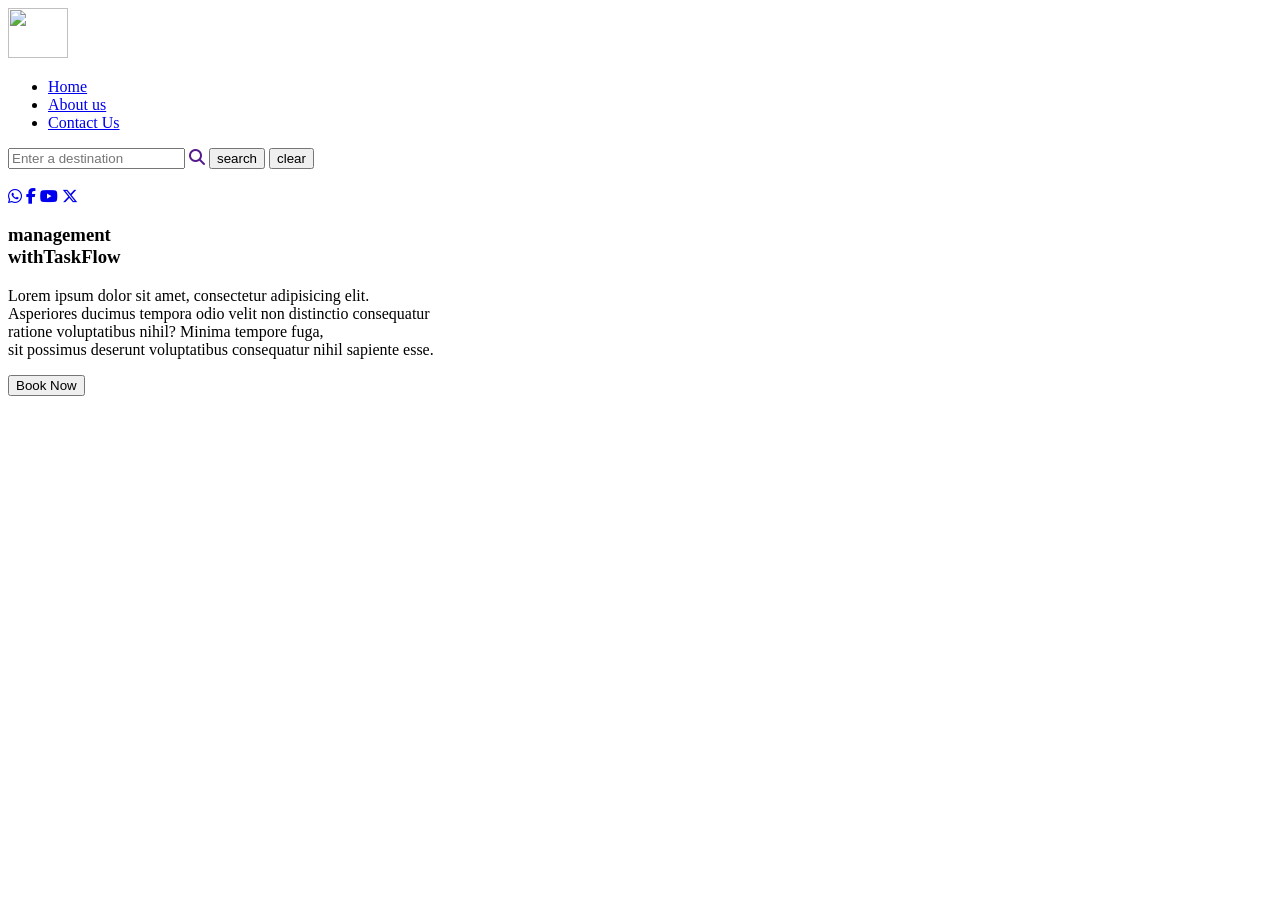
==== travelRecommendation/index.html @ 5e8c9824 "change file name" ====
<!DOCTYPE HTML>
<html>
	<head>
		<title>travel_recommendation</title>
		<meta charset="utf-8" />
		<link rel="stylesheet" href="https://cdnjs.cloudflare.com/ajax/libs/font-awesome/6.6.0/css/all.min.css" integrity="sha512-Kc323vGBEqzTmouAECnVceyQqyqdsSiqLQISBL29aUW4U/M7pSPA/gEUZQqv1cwx4OnYxTxve5UMg5GT6L4JJg==" crossorigin="anonymous" referrerpolicy="no-referrer" />
		<meta name="viewport" content="width=device-width, initial-scale=1, user-scalable=no" />
		<link rel="stylesheet" href="assets/css/main.css" />
	<body class="landing is-preload">
			<!-- Header -->
		<header id="">
			<div>
				<img src="./assets/css/images/3.png" alt="" width="60px" height="50px">
			</div>
			
			<nav id="nav">
				<ul>
					<li><a href="index.html">Home</a></li>
					<li><a href="About_Us.html">About us</a></li>
					<li><a href="Contact.html">Contact Us</a></li>	
				</ul>
				<div class="search_bar" id="">
					<input type="email" name="email" id="email" placeholder="Enter a destination" />
					<a href=""><i class="fa-solid fa-magnifying-glass"></i></a>
					<button id="btnSearch" class="button">search</button>
					<button id="btnClear" class="button">clear</button>
				</div>
			</nav>
		</header>
		<!-- Main -->
		<section id="main" class="container">
			<section class="section1">
				<div>
					<h1 class="heading"></h1>
				</div>
				<div class="medias">
					<a href="https://web.whatsapp.com/"><i class="fa-brands fa-whatsapp"></i></a>
					<a href="https://www.facebook.com/"><i class="fa-brands fa-facebook-f"></i></a>
					<a href="https://www.youtube.com/"><i class="fa-brands fa-youtube"></i></a>
					<a href="https://x.com/"><i class="fa-brands fa-x-twitter"></i></a>
				</div>
			
			</section>
			<section class="section2">
				<h1>management<br> with<span>TaskFlow</span></h1> 
				<p>Lorem ipsum dolor sit amet, consectetur adipisicing elit. <br>
					Asperiores ducimus tempora odio velit non distinctio consequatur <br>
					ratione voluptatibus nihil? Minima tempore fuga,<br> sit possimus deserunt 
					 voluptatibus consequatur nihil sapiente esse.</p> 
				<button id="button" class="">Book Now</button>
			</section>
			<section class="3">
				<div class="carte" style="display: none;">
					<div class="img">
						<img src="./assets/css/images/affiche.jpg" alt="" width="400px" height="250px">
					</div>
					<div class="text">
						<h1>French, paris</h1>
						<p>Lorem, ipsum dolor sit amet consectetur adipisicing elit.  <br>
							Molestiae illum vel voluptatum quam neque quaerat quod laboriosam</p>
						<button>visit</button>
					</div>
				</div>

			</section>


		</section>

			

			<!-- Footer -->
			
		<!-- Scripts -->
		
		<script src="./assets/js/script.js"></script>
		<script src="./assets/js/travel_recommendation_api.js"></script>
	</body>
</html>
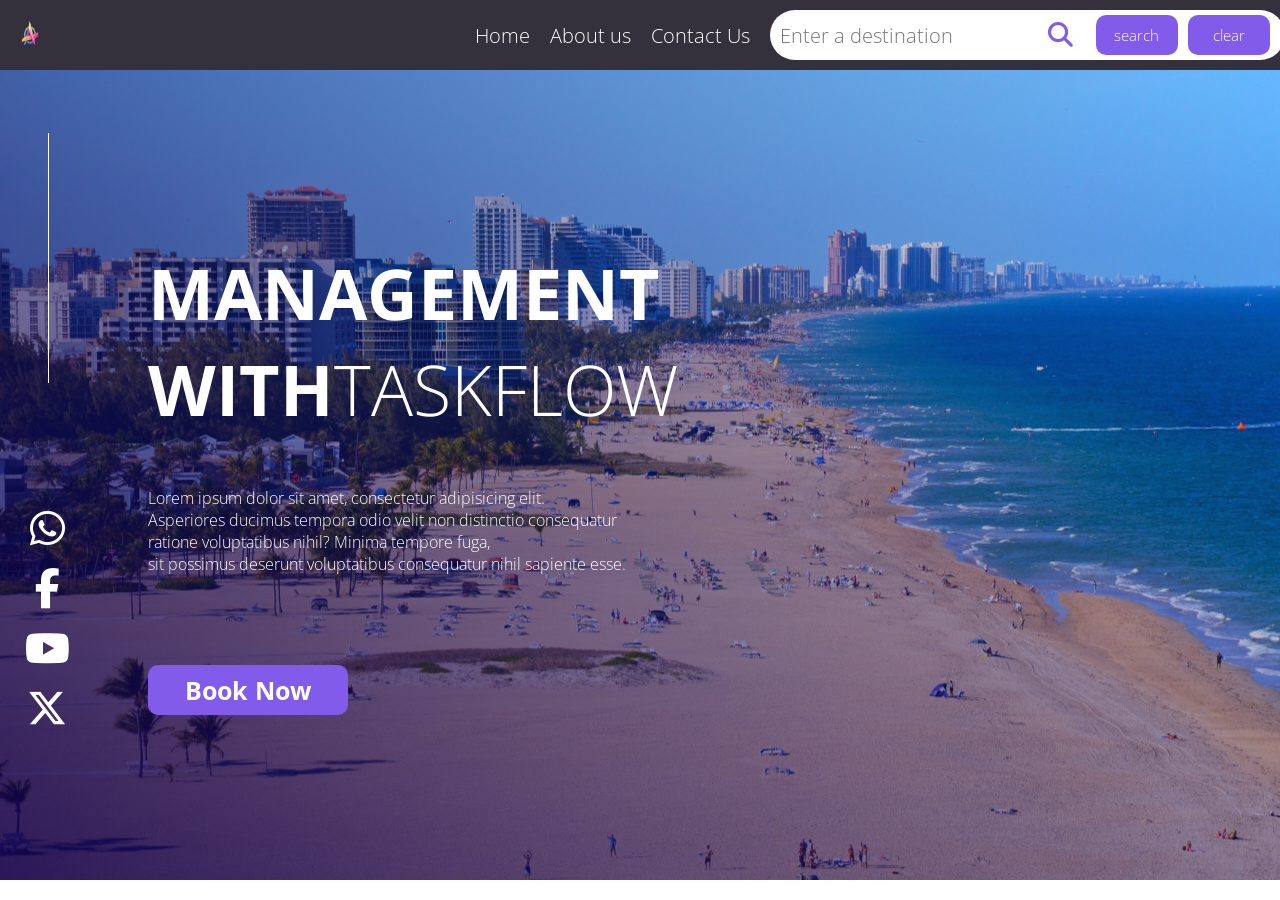
==== commit 3eeea6cd: "change" ====
--- a/travelRecommendation/index.html
+++ b/travelRecommendation/index.html
@@ -73,7 +73,7 @@
 			
 		<!-- Scripts -->
 		
-		<script src="./assets/js/script.js"></script>
-		<script src="./assets/js/travel_recommendation_api.js"></script>
+		<script src="./assets/js/travel_recommendation.js"></script>
+		<script src="./assets/js/travel_recommendation_api.json"></script>
 	</body>
 </html>
--- a/travelRecommendation/assets/css/main.css
+++ b/travelRecommendation/assets/css/main.css
@@ -0,0 +1,437 @@
+@import url("fontawesome-all.min.css");
+@import url('https://fonts.googleapis.com/css2?family=Open+Sans:ital,wght@0,300..800;1,300..800&display=swap');
+
+*{
+	margin: 0;
+	padding: 0;
+	font-family: "Open Sans", sans-serif;
+	font-weight: 200;
+  	font-style: normal;
+
+}
+
+/* Reset */
+
+
+header{
+		display: flex;
+		justify-content: space-around;
+		align-items: center;
+		height: 70px;
+		background-color: #04000ece;
+		
+	}
+	
+nav{
+		
+		display: flex;
+		justify-content: space-between;
+		align-items: center;
+		width: 100%;
+	}
+	.search_bar{
+		
+		margin: 10px;
+		display: flex;
+		align-items: center;
+		background-color: #ffff;
+		padding: 10px;
+		height: 30px;
+		border-radius: 50px;
+
+	}
+	.search_bar input{
+		height: 40px;
+		width: 250px;
+		color: #595959;
+		background-color: #ffff;
+		font-size: 20px;
+		border: none;
+		outline: none;
+	}
+
+	div a{
+		display: flex;
+		width: 15%;
+		height: 100%;
+		justify-content: center;
+		align-items: center;
+		text-decoration: none;
+		list-style: none;
+	}
+	div a i{
+
+		color: rgb(131, 91, 234);
+		font-size: 25px;
+		
+	}
+	nav div .button{
+		width: 100px;
+		height: 40px;
+		background-color: rgb(131, 91, 234);
+		margin: 5px;
+		color: #ffff;
+		font-size: 15px;
+		border: none;
+		border-radius: 10px;
+	}
+
+	ul{
+		display: flex;
+		justify-content: right;
+		width: 700px;
+	}
+	ul li{
+		list-style: none;
+		outline: none;
+	}
+	ul li a {
+		margin: 10px;
+		color: #ffff;
+		font-size: 20px;
+		text-decoration: none;
+		
+	}
+
+	.container{
+		display: flex;
+		height: 90vh;
+		/*background-image: linear-gradient(to left, #ffd89b, #19547b), url('./images/b1.jpg');*/
+		/*background-image: linear-gradient(30deg, transparent,  #30cfd0, #330867 ), url('./images/b1.jpg');*/
+		background-image: linear-gradient(40deg, rgba(16, 0, 79, 0.867), rgba(0, 204, 255, 0.053)), url('./images/b1.jpg');
+		background-size: cover;
+  		background-position: center;
+
+	}
+	.section1{
+		display: grid;
+		grid-row: inherit;
+		width: 150px;
+		justify-content: center;
+		align-items: center;
+	}
+
+	.section1 .heading{
+		position: relative;
+		display:inline ;
+
+	}
+	.section1 .heading::after{
+		display: block;
+		content: "";
+		width: 1px;
+		height: 250px;
+		position: absolute;
+		left: 5px;
+		top: -80px;
+		background-color: #ffff;
+		z-index: 1;
+	}
+	.section1 .medias a{
+		text-decoration: none;
+		list-style: none;
+
+	}
+
+	.section1 .medias a i{
+		color: #ffff;
+		margin: 10px;
+		font-size: 40px;
+	}
+
+	.section2{
+		position: absolute;
+		top: 25%;
+		left: 10%;
+	}
+
+	.section2 h1{
+		font-size: 70px;
+		font-weight:bold;
+		text-transform: uppercase;
+		margin: 20px;
+		color: #ffff;
+		box-shadow: #363535;
+		margin-bottom: 50px;
+	}
+	p{
+		color: #ffff;
+		text-align: justify;
+		margin: 20px;
+		margin-bottom: 90px;
+	}
+	.section2 div h1{
+		font-size: 5em;
+		width: 100%;
+		margin-top: 20%;
+		margin-left: 20%;
+	}
+	.section2 div p{
+		margin-left: 20%;
+	}
+
+	.S_Contact{
+		display: block;
+		position: relative;
+		top: 5%;
+		left: 50%;
+	}
+	.S_Contact form{
+		display:block;
+		background-color: rgba(0, 0, 0, 0.49);
+		border-radius: 15px;
+		width: 550px;
+		height: 500px;
+		padding: 20px;
+	}
+	.S_Contact form input{
+		margin: 5px;
+		height: 40px;
+		width: 100%;
+		background-color:rgba(0, 0, 0, 0.048);
+		border: solid 2px white;
+		border-radius: 15px;
+		font-size: 20px;
+		padding: 2px;
+		outline: none;
+		color: #ffff;
+	}
+
+	label{
+		color: #ffff;
+		margin: 10px;
+	}
+	textarea{
+		margin: 5px;
+		height: 200px;
+		width: 100%;
+		background-color:rgba(0, 0, 0, 0.048);
+		border: solid 2px white;
+		border-radius: 15px;
+		padding: 2px;
+		outline: none;
+		color: #ffff;
+	}
+	.S_Contact form button{
+		margin: 5px;
+		height: 40px;
+		width: 100%;
+		background-color:rgb(131, 91, 234);
+		border: none;
+		border-radius: 15px;
+		padding: 2px;
+		font-weight: bold;
+		color: #ffff;
+		cursor: pointer;
+	}
+
+	section #button{
+		width: 200px;
+		height: 50px;
+		background-color: rgb(131, 91, 234);
+		margin-left: 20px;
+		color: #ffff;
+		font-size: 25px;
+		border: none;
+		border-radius: 10px;
+		font-weight: bold;
+		cursor: pointer;
+	}
+
+	.contAbout{
+		display:grid;
+		grid-template-columns: 10% 90%;
+		width: 100%;
+		height: 90vh;
+		/*background-image: linear-gradient(to left, #ffd89b, #19547b), url('./images/b1.jpg');*/
+		/*background-image: linear-gradient(30deg, transparent,  #30cfd0, #330867 ), url('./images/b1.jpg');*/
+		background-image: linear-gradient(40deg, rgba(16, 0, 79, 0.867), rgba(0, 204, 255, 0.053)), url('./images/b1.jpg');
+		background-size: cover;
+  		background-position: center;
+	}
+	.About1{
+		margin: 0;
+		padding: 0;
+	}
+	.About1 .lorem1 {
+		background-color: rgba(0, 0, 0, 0.49);
+		margin: 20px;
+		padding: 10px;
+		border-radius: 10px;
+
+	}
+	.About1 .H1 {
+		color: #ffff;
+		font-size: 70px;
+		font-weight: bold;
+		margin: 20px;
+		text-transform: uppercase;
+		margin-top: 5%;
+
+	}
+	.About1 div p{
+		margin-bottom: 5%;
+		text-align: justify;
+		margin: 0;
+		padding: 0;
+	}
+
+	.About2{
+		display: flex;
+		color: #ffff;
+		margin: 10px;
+		height: 200px;
+		margin-left: 90px;
+		padding: 10px;
+		margin-top: 5%;
+	}
+	.About2 h1{
+		font-weight: bold;
+		font-size: 40px;
+		margin-right: 5%;
+	}
+
+	.About2 .cards{
+		display: flex;
+		flex-direction: column;
+		background-color: rgba(0, 0, 0, 0.415);
+		width: 240px;
+		height: 150px;
+		margin-right: 10px;
+		justify-content: center;
+		border-radius: 10px;
+
+	}
+	.About2 .cards .card1 i{
+		font-size: 30px;
+	}
+
+	.About2 .cards .card2{
+		display:flex;
+		flex-direction: column;
+		justify-content: center;
+		width: 100%;
+	}
+	.About2 .cards .card2 b{
+		font-weight: bold;
+		padding-left: 40px;
+	}
+	.About2 .cards .card2 p{
+		font-size: 13px;
+		color: gray;
+		font-weight: bold;
+		padding-left: 40px;
+		margin-bottom: 10px;
+	}
+	.About2 .cards .card2 button{
+		font-weight: bold;
+		padding: 4px;
+		margin: 10px;
+		background-color:rgb(131, 91, 234);
+		color: #ffff;
+		font-weight: bold;
+		border: #ffff solid 1px;
+		border-radius: 10px;
+		width: 150px;
+		margin-left: 40px;
+	}
+	
+
+/* CARTE JS */
+	.carte{
+		display: block;
+		position: relative;
+		left: 100%;
+		margin-left: 60%;
+		margin-top: 5%;
+		border-radius: 10px;
+		background-color: #ffff;
+		width: 500px;
+		height: 450px;
+	}
+	.carte .img{
+		width: 100%
+	}
+	.carte .img img{
+		width: 100%;
+		border-top-left-radius: 10px;
+		border-top-right-radius: 10px;
+	}
+
+	.carte .text{
+		margin: 10px;
+	}
+	.carte .text h1{
+		font-size: 25px;
+		font-weight: bold;
+		margin: 10px;
+	}
+	.carte .text p{
+		color: #363535;
+		font-size: 13px;
+		text-align: justify;
+		margin-left: 10px;
+		margin-bottom: 0;
+	}
+	.carte .text button{
+		font-weight: bold;
+		padding: 4px;
+		margin: 10px;
+		background-color:rgb(131, 91, 234);
+		color: #ffff;
+		font-weight: bold;
+		border: #ffff solid 1px;
+		border-radius: 10px;
+		width: 100px;
+		margin-left: 10px;
+	}
+
+/* Subtitle (capital) shown under the main title in the card */
+.carte .text .subtitle{
+    color: #666;
+    font-size: 14px;
+    margin: 6px 10px 0 10px;
+}
+
+/* Local time display in the result card */
+.carte .text .time{
+	color: #444;
+	font-size: 13px;
+	margin: 4px 10px;
+	font-weight: 600;
+}
+
+/* List of recommendations inside the result card */
+.carte .list{
+	display: flex;
+	flex-direction: column;
+	gap: 12px;
+	padding: 12px;
+}
+.carte .result-item{
+	display: flex;
+	gap: 12px;
+	background-color: #ffffff;
+	color: #222;
+	border-radius: 8px;
+	overflow: hidden;
+	align-items: stretch;
+}
+.carte .result-item img{
+	width: 140px;
+	height: 100px;
+	object-fit: cover;
+	flex-shrink: 0;
+}
+.carte .result-item .text{
+	padding: 10px;
+}
+.carte .result-item h3{
+	margin: 0 0 6px 0;
+	font-size: 16px;
+}
+.carte .result-item p{
+	margin: 0;
+	font-size: 13px;
+	color: #444;
+}
